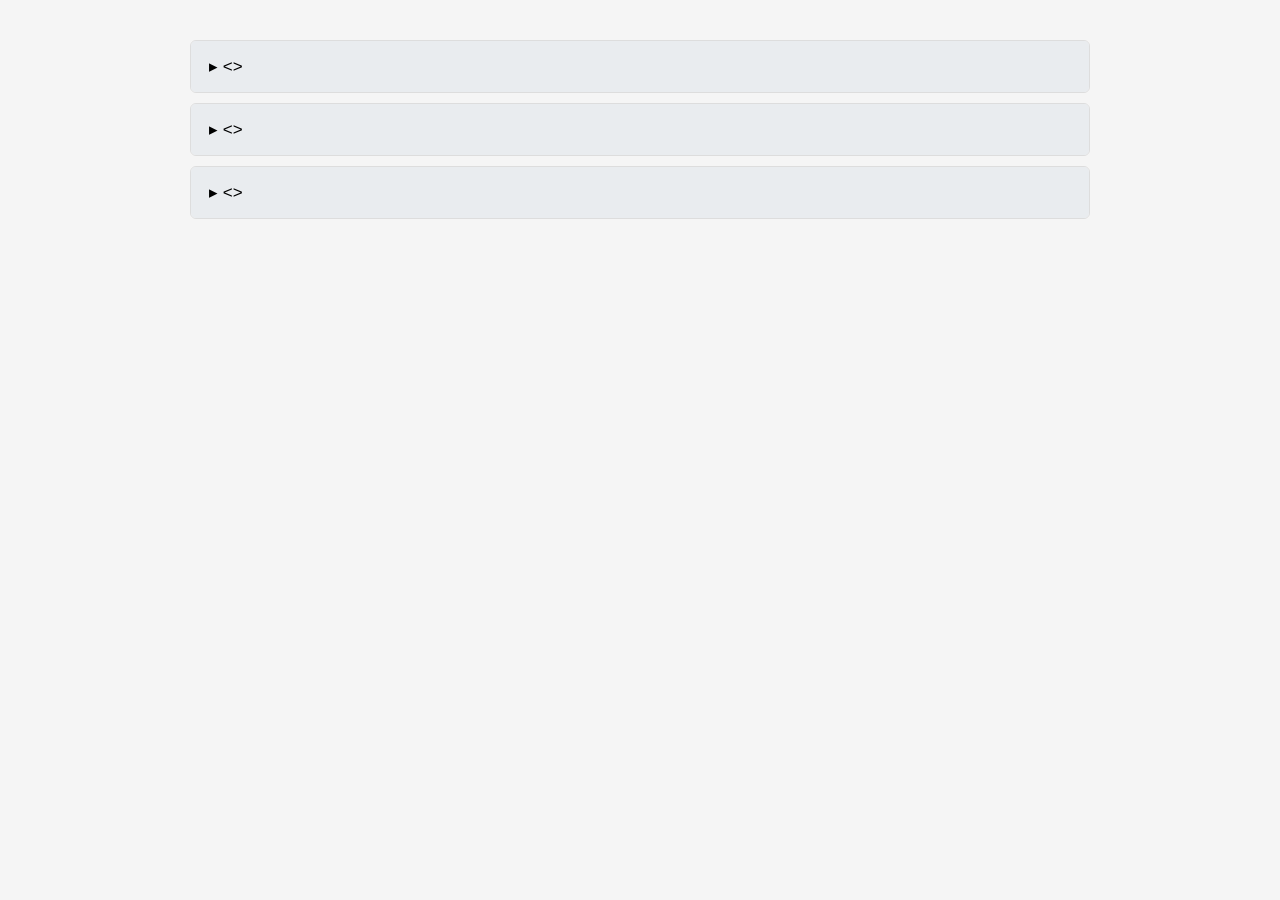
==== marco5/index.html @ 3b2f477c "Add initial HTML structure for social forums" ====
<!DOCTYPE html>
<html lang="pt-BR">
<head>
<meta charset="UTF-8">
<title>Fóruns de Participação Social</title>

<style>
body{
    font-family: Arial, sans-serif;
    max-width:900px;
    margin:40px auto;
    padding:0 20px;
    background:#f5f5f5;
}

.accordion{
    margin-bottom:10px;
    border:1px solid #ddd;
    border-radius:6px;
    overflow:hidden;
    background:#fff;
}

.accordion button{
    width:100%;
    padding:15px 18px;
    border:none;
    background:#e9ecef;
    text-align:left;
    font-size:17px;
    cursor:pointer;
    transition:.2s;
}

.accordion button:hover{
    background:#dde2e6;
}

.content{
    display:none;
    padding:18px;
    border-top:1px solid #ddd;
}

.content p{
    margin-top:0;
}

.content a{
    color:#0056b3;
    text-decoration:none;
}

.content a:hover{
    text-decoration:underline;
}
</style>
</head>

<body>

<div class="accordion">
    <button>&#9656; <<Estado>></button>
    <div class="content">
        <p><<descricao>></p>
        <a href="LINK_DA_PORTARIA" target="_blank">
            Acessar portaria
        </a>
    </div>
</div>

<div class="accordion">
    <button>&#9656; <<Estado>></button>
    <div class="content">
        <p><<descricao>></p>
        <a href="LINK_DA_PORTARIA" target="_blank">
            Acessar portaria
        </a>
    </div>
</div>

<div class="accordion">
    <button>&#9656; <<Estado>></button>
    <div class="content">
        <p><<descricao>></p>
        <a href="LINK_DA_PORTARIA" target="_blank">
            Acessar portaria
        </a>
    </div>
</div>

<script>
document.querySelectorAll(".accordion button").forEach(btn=>{
    btn.addEventListener("click",function(){

        const content=this.nextElementSibling;

        document.querySelectorAll(".content").forEach(c=>{
            if(c!==content) c.style.display="none";
        });

        document.querySelectorAll(".accordion button").forEach(b=>{
            if(b!==this) b.innerHTML="&#9656; "+b.textContent.replace("▼ ","").replace("▶ ","");
        });

        if(content.style.display==="block"){
            content.style.display="none";
            this.innerHTML="&#9656; "+this.textContent.replace("▼ ","").replace("▶ ","");
        }else{
            content.style.display="block";
            this.innerHTML="&#9662; "+this.textContent.replace("▼ ","").replace("▶ ","");
        }
    });
});
</script>

</body>
</html>
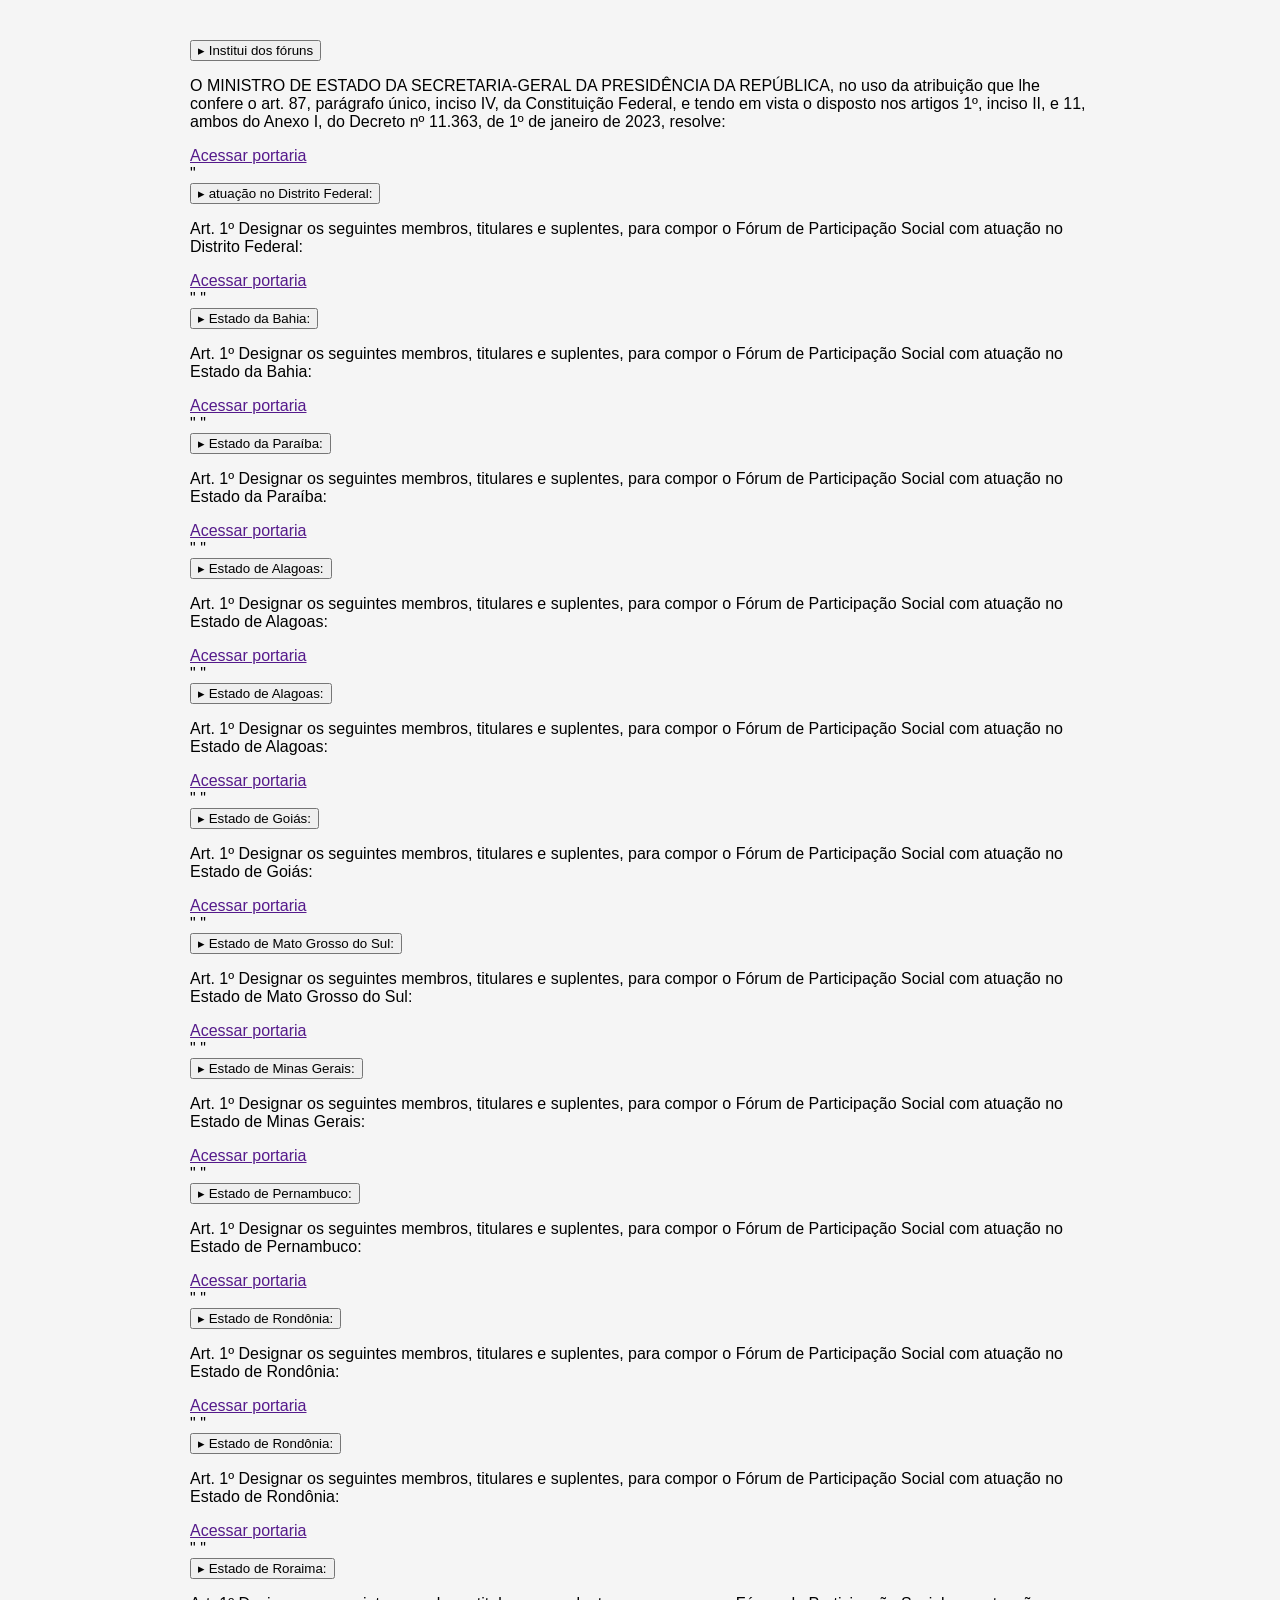
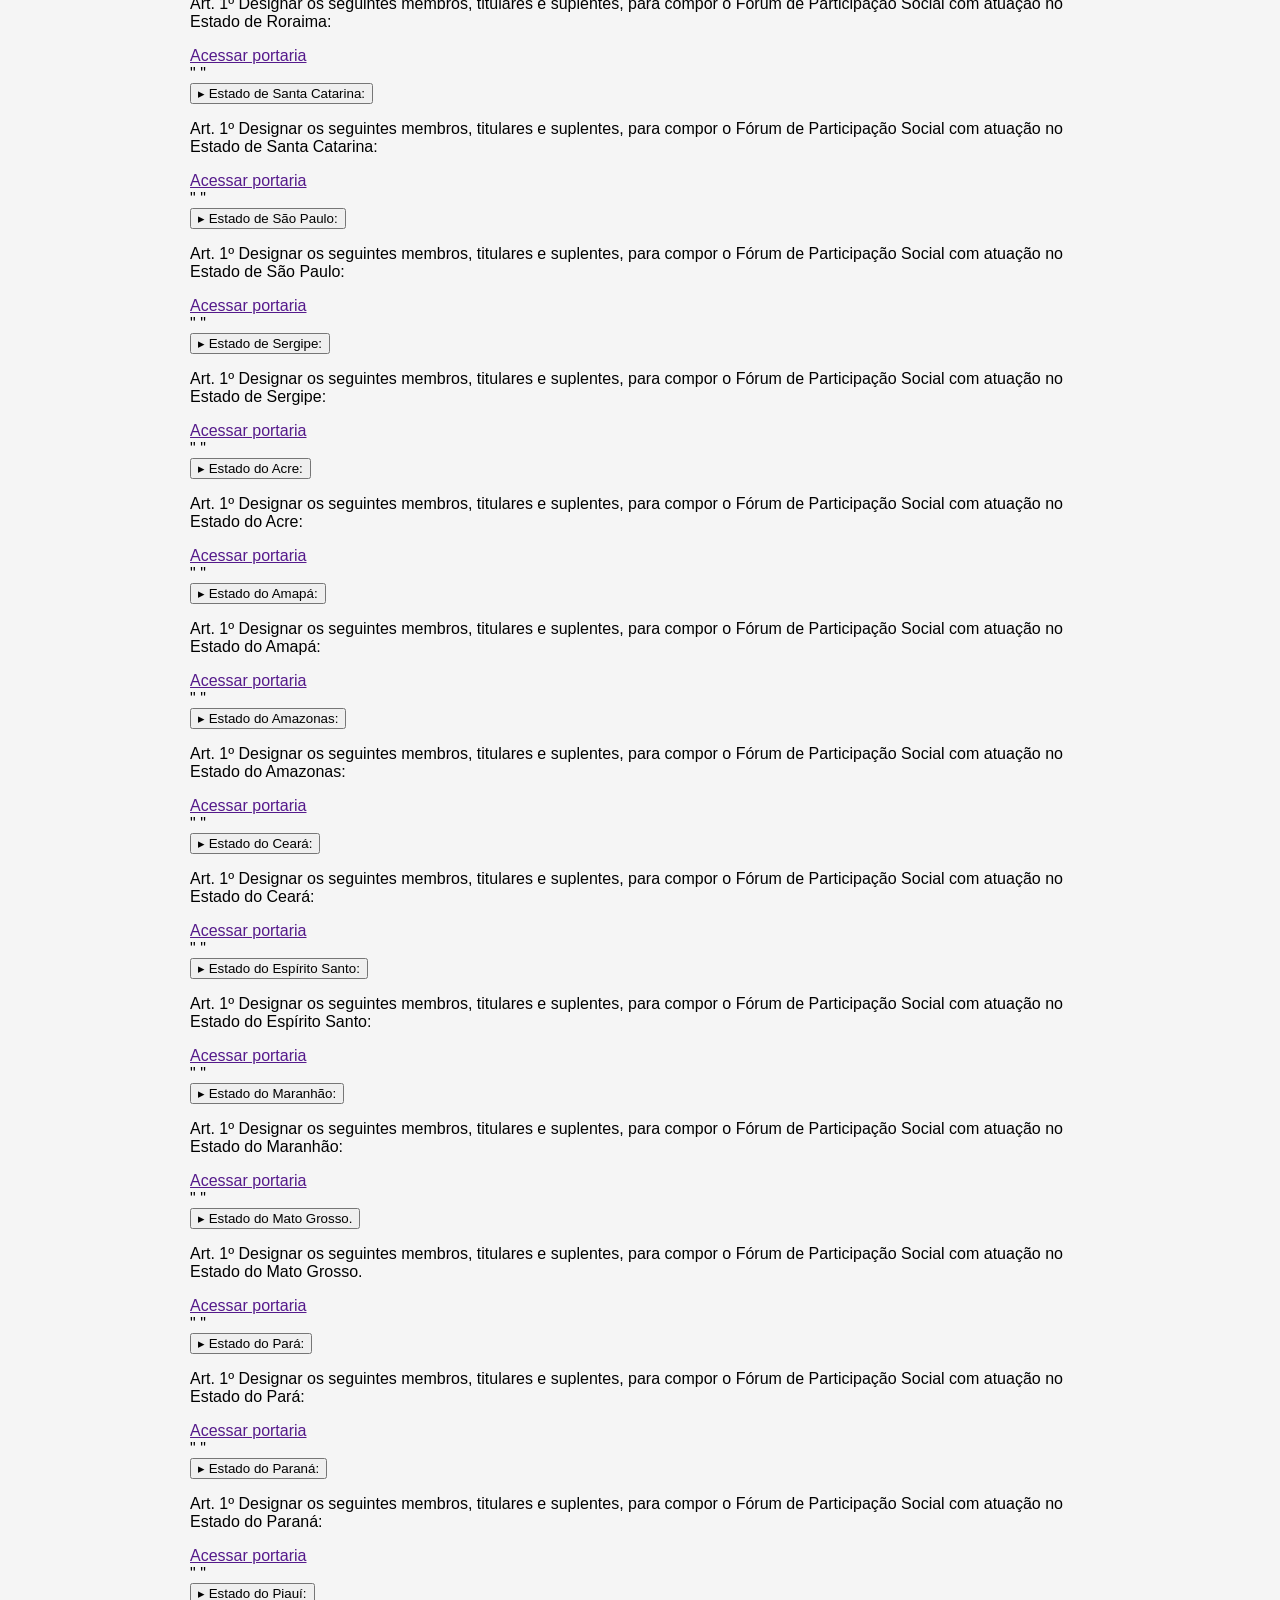
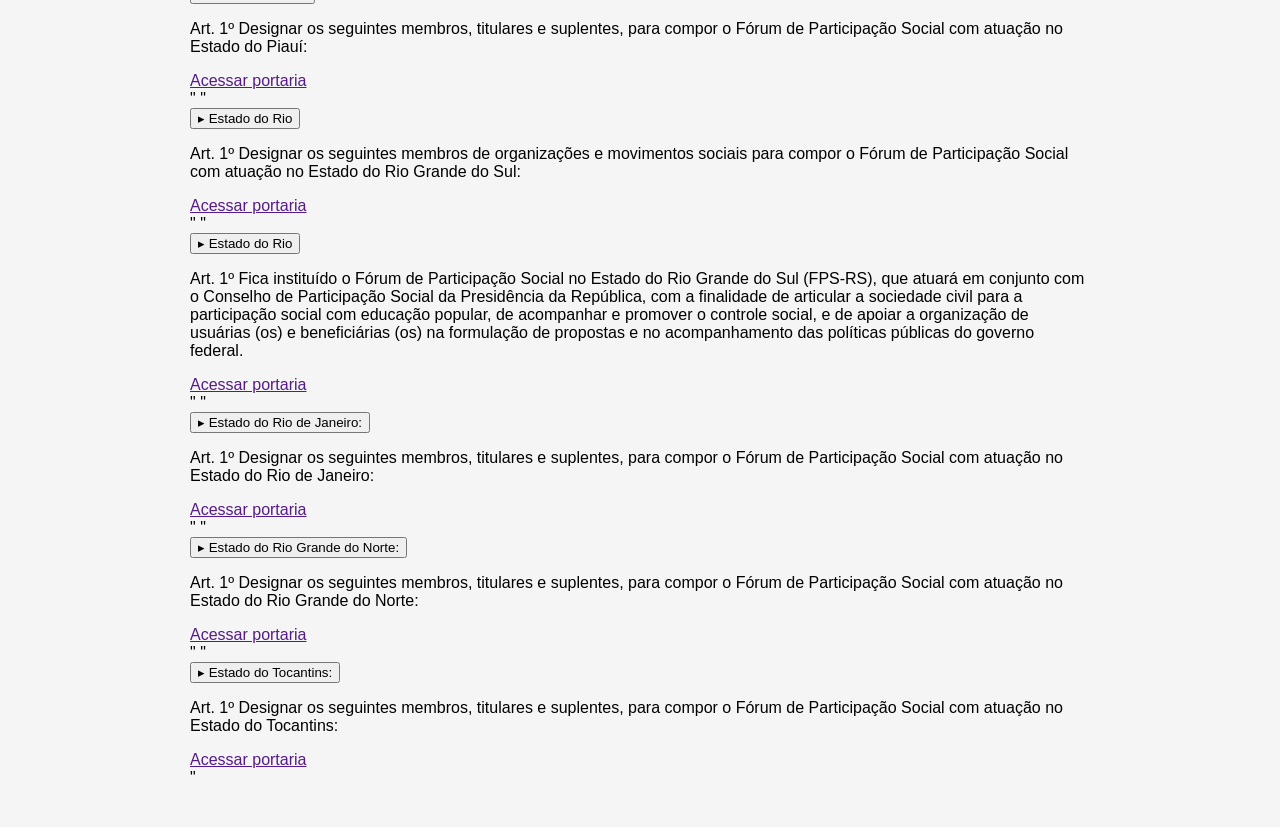
==== commit 4c6b0db5: "Refactor accordion sections in index.html" ====
--- a/marco5/index.html
+++ b/marco5/index.html
@@ -59,35 +59,326 @@
 
 <body>
 
-<div class="accordion">
-    <button>&#9656; <<Estado>></button>
-    <div class="content">
-        <p><<descricao>></p>
-        <a href="LINK_DA_PORTARIA" target="_blank">
+<div class=""accordion"">
+    <button>&#9656; Institui dos fóruns</button>
+    <div class=""content"">
+        <p>O MINISTRO DE ESTADO DA SECRETARIA-GERAL DA PRESIDÊNCIA DA REPÚBLICA, no 
+uso da atribuição que lhe confere o art. 87, parágrafo único, inciso IV, da 
+Constituição Federal, e tendo em vista o disposto nos artigos 1º, inciso 
+II, e 11, ambos do Anexo I, do Decreto nº 11.363, de 1º de janeiro de 2023, 
+resolve:</p>
+        <a href=""https://www.in.gov.br/web/dou/-/portaria-sg/pr-n-188-de-22-de-outubro-de-2024-591925612"" target=""_blank"">
             Acessar portaria
         </a>
     </div>
 </div>
 
-<div class="accordion">
-    <button>&#9656; <<Estado>></button>
-    <div class="content">
-        <p><<descricao>></p>
-        <a href="LINK_DA_PORTARIA" target="_blank">
-            Acessar portaria
-        </a>
-    </div>
-</div>
-
-<div class="accordion">
-    <button>&#9656; <<Estado>></button>
-    <div class="content">
-        <p><<descricao>></p>
-        <a href="LINK_DA_PORTARIA" target="_blank">
-            Acessar portaria
-        </a>
-    </div>
-</div>
+"<div class=""accordion"">
+    <button>&#9656; atuação no Distrito Federal:</button>
+    <div class=""content"">
+        <p>Art. 1º Designar os seguintes membros, titulares e suplentes, para compor o 
+Fórum de Participação Social com atuação no Distrito Federal:</p>
+        <a href=""https://www.in.gov.br/web/dou/-/portaria-n-17-de-21-de-marco-de-2025-619368744"" target=""_blank"">
+            Acessar portaria
+        </a>
+    </div>
+</div>"
+"<div class=""accordion"">
+    <button>&#9656; Estado da Bahia:</button>
+    <div class=""content"">
+        <p>Art. 1º Designar os seguintes membros, titulares e suplentes, para compor o 
+Fórum de Participação Social com atuação no Estado da Bahia:</p>
+        <a href=""https://www.in.gov.br/web/dou/-/portaria-n-24-de-21-de-marco-de-2025-619354688"" target=""_blank"">
+            Acessar portaria
+        </a>
+    </div>
+</div>"
+"<div class=""accordion"">
+    <button>&#9656; Estado da Paraíba:</button>
+    <div class=""content"">
+        <p>Art. 1º Designar os seguintes membros, titulares e suplentes, para compor o 
+Fórum de Participação Social com atuação no Estado da Paraíba:</p>
+        <a href=""https://www.in.gov.br/web/dou/-/portaria-n-33-de-21-de-marco-de-2025-619382824"" target=""_blank"">
+            Acessar portaria
+        </a>
+    </div>
+</div>"
+"<div class=""accordion"">
+    <button>&#9656; Estado de Alagoas:</button>
+    <div class=""content"">
+        <p>Art. 1º Designar os seguintes membros, titulares e suplentes, para compor o 
+Fórum de Participação Social com atuação no Estado de Alagoas:</p>
+        <a href=""https://www.in.gov.br/web/dou/-/portaria-n-10-de-20-de-marco-de-2025-619234048"" target=""_blank"">
+            Acessar portaria
+        </a>
+    </div>
+</div>"
+"<div class=""accordion"">
+    <button>&#9656; Estado de Alagoas:</button>
+    <div class=""content"">
+        <p>Art. 1º Designar os seguintes membros, titulares e suplentes, para compor o 
+Fórum de Participação Social com atuação no Estado de Alagoas:</p>
+        <a href=""https://www.in.gov.br/web/dou/-/portaria-n-10-de-20-de-marco-de-2025-619234048"" target=""_blank"">
+            Acessar portaria
+        </a>
+    </div>
+</div>"
+"<div class=""accordion"">
+    <button>&#9656; Estado de Goiás:</button>
+    <div class=""content"">
+        <p>Art. 1º Designar os seguintes membros, titulares e suplentes, para compor o 
+Fórum de Participação Social com atuação no Estado de Goiás:</p>
+        <a href=""https://www.in.gov.br/web/dou/-/portaria-n-16-de-21-de-marco-de-2025-619354767"" target=""_blank"">
+            Acessar portaria
+        </a>
+    </div>
+</div>"
+"<div class=""accordion"">
+    <button>&#9656; Estado de Mato Grosso do Sul:</button>
+    <div class=""content"">
+        <p>Art. 1º Designar os seguintes membros, titulares e suplentes, para compor o 
+Fórum de Participação Social com atuação no Estado de Mato Grosso do Sul:</p>
+        <a href=""https://www.in.gov.br/web/dou/-/portaria-n-14-de-21-de-marco-de-2025-619376179"" target=""_blank"">
+            Acessar portaria
+        </a>
+    </div>
+</div>"
+"<div class=""accordion"">
+    <button>&#9656; Estado de Minas Gerais:</button>
+    <div class=""content"">
+        <p>Art. 1º Designar os seguintes membros, titulares e suplentes, para compor o 
+Fórum de Participação Social com atuação no Estado de Minas Gerais:</p>
+        <a href=""https://www.in.gov.br/web/dou/-/portaria-n-21-de-21-de-marco-de-2025-619326173"" target=""_blank"">
+            Acessar portaria
+        </a>
+    </div>
+</div>"
+"<div class=""accordion"">
+    <button>&#9656; Estado de Pernambuco:</button>
+    <div class=""content"">
+        <p>Art. 1º Designar os seguintes membros, titulares e suplentes, para compor o 
+Fórum de Participação Social com atuação no Estado de Pernambuco:</p>
+        <a href=""https://www.in.gov.br/web/dou/-/portaria-n-28-de-21-de-marco-de-2025-619338937"" target=""_blank"">
+            Acessar portaria
+        </a>
+    </div>
+</div>"
+"<div class=""accordion"">
+    <button>&#9656; Estado de Rondônia:</button>
+    <div class=""content"">
+        <p>Art. 1º Designar os seguintes membros, titulares e suplentes, para compor o 
+Fórum de Participação Social com atuação no Estado de Rondônia:</p>
+        <a href=""https://www.in.gov.br/web/dou/-/portaria-n-29-de-21-de-marco-de-2025-619320744"" target=""_blank"">
+            Acessar portaria
+        </a>
+    </div>
+</div>"
+"<div class=""accordion"">
+    <button>&#9656; Estado de Rondônia:</button>
+    <div class=""content"">
+        <p>Art. 1º Designar os seguintes membros, titulares e suplentes, para compor o 
+Fórum de Participação Social com atuação no Estado de Rondônia:</p>
+        <a href=""https://www.in.gov.br/web/dou/-/portaria-n-29-de-21-de-marco-de-2025-619320744"" target=""_blank"">
+            Acessar portaria
+        </a>
+    </div>
+</div>"
+"<div class=""accordion"">
+    <button>&#9656; Estado de Roraima:</button>
+    <div class=""content"">
+        <p>Art. 1º Designar os seguintes membros, titulares e suplentes, para compor o 
+Fórum de Participação Social com atuação no Estado de Roraima:</p>
+        <a href=""https://www.in.gov.br/web/dou/-/portaria-n-32-de-21-de-marco-de-2025-619337889"" target=""_blank"">
+            Acessar portaria
+        </a>
+    </div>
+</div>"
+"<div class=""accordion"">
+    <button>&#9656; Estado de Santa Catarina:</button>
+    <div class=""content"">
+        <p>Art. 1º Designar os seguintes membros, titulares e suplentes, para compor o 
+Fórum de Participação Social com atuação no Estado de Santa Catarina:</p>
+        <a href=""https://www.in.gov.br/web/dou/-/portaria-n-30-de-21-de-marco-de-2025-619344965"" target=""_blank"">
+            Acessar portaria
+        </a>
+    </div>
+</div>"
+"<div class=""accordion"">
+    <button>&#9656; Estado de São Paulo:</button>
+    <div class=""content"">
+        <p>Art. 1º Designar os seguintes membros, titulares e suplentes, para compor o 
+Fórum de Participação Social com atuação no Estado de São Paulo:</p>
+        <a href=""https://www.in.gov.br/web/dou/-/portaria-n-12-de-21-de-marco-de-2025-619386074"" target=""_blank"">
+            Acessar portaria
+        </a>
+    </div>
+</div>"
+"<div class=""accordion"">
+    <button>&#9656; Estado de Sergipe:</button>
+    <div class=""content"">
+        <p>Art. 1º Designar os seguintes membros, titulares e suplentes, para compor o 
+Fórum de Participação Social com atuação no Estado de Sergipe:</p>
+        <a href=""https://www.in.gov.br/web/dou/-/portaria-n-23-de-21-de-marco-de-2025-619385995"" target=""_blank"">
+            Acessar portaria
+        </a>
+    </div>
+</div>"
+"<div class=""accordion"">
+    <button>&#9656; Estado do Acre:</button>
+    <div class=""content"">
+        <p>Art. 1º Designar os seguintes membros, titulares e suplentes, para compor o 
+Fórum de Participação Social com atuação no Estado do Acre:</p>
+        <a href=""https://www.in.gov.br/web/dou/-/portaria-n-27-de-21-de-marco-de-2025-619349740"" target=""_blank"">
+            Acessar portaria
+        </a>
+    </div>
+</div>"
+"<div class=""accordion"">
+    <button>&#9656; Estado do Amapá:</button>
+    <div class=""content"">
+        <p>Art. 1º Designar os seguintes membros, titulares e suplentes, para compor o 
+Fórum de Participação Social com atuação no Estado do Amapá:</p>
+        <a href=""https://www.in.gov.br/web/dou/-/portaria-n-35-de-21-de-marco-de-2025-619322351"" target=""_blank"">
+            Acessar portaria
+        </a>
+    </div>
+</div>"
+"<div class=""accordion"">
+    <button>&#9656; Estado do Amazonas:</button>
+    <div class=""content"">
+        <p>Art. 1º Designar os seguintes membros, titulares e suplentes, para compor o 
+Fórum de Participação Social com atuação no Estado do Amazonas:</p>
+        <a href=""https://www.in.gov.br/web/dou/-/portaria-n-25-de-21-de-marco-de-2025-619347131"" target=""_blank"">
+            Acessar portaria
+        </a>
+    </div>
+</div>"
+"<div class=""accordion"">
+    <button>&#9656; Estado do Ceará:</button>
+    <div class=""content"">
+        <p>Art. 1º Designar os seguintes membros, titulares e suplentes, para compor o 
+Fórum de Participação Social com atuação no Estado do Ceará:</p>
+        <a href=""https://www.in.gov.br/web/dou/-/portaria-n-36-de-21-de-marco-de-2025-619362718"" target=""_blank"">
+            Acessar portaria
+        </a>
+    </div>
+</div>"
+"<div class=""accordion"">
+    <button>&#9656; Estado do Espírito Santo:</button>
+    <div class=""content"">
+        <p>Art. 1º Designar os seguintes membros, titulares e suplentes, para compor o 
+Fórum de Participação Social com atuação no Estado do Espírito Santo:</p>
+        <a href=""https://www.in.gov.br/web/dou/-/portaria-n-22-de-21-de-marco-de-2025-619361778"" target=""_blank"">
+            Acessar portaria
+        </a>
+    </div>
+</div>"
+"<div class=""accordion"">
+    <button>&#9656; Estado do Maranhão:</button>
+    <div class=""content"">
+        <p>Art. 1º Designar os seguintes membros, titulares e suplentes, para compor o 
+Fórum de Participação Social com atuação no Estado do Maranhão:</p>
+        <a href=""https://www.in.gov.br/web/dou/-/portaria-n-18-de-21-de-marco-de-2025-619379592"" target=""_blank"">
+            Acessar portaria
+        </a>
+    </div>
+</div>"
+"<div class=""accordion"">
+    <button>&#9656; Estado do Mato Grosso.</button>
+    <div class=""content"">
+        <p>Art. 1º Designar os seguintes membros, titulares e suplentes, para compor o 
+Fórum de Participação Social com atuação no Estado do Mato Grosso.</p>
+        <a href=""https://www.in.gov.br/web/dou/-/portaria-n-13-de-21-de-marco-de-2025-619331248"" target=""_blank"">
+            Acessar portaria
+        </a>
+    </div>
+</div>"
+"<div class=""accordion"">
+    <button>&#9656; Estado do Pará:</button>
+    <div class=""content"">
+        <p>Art. 1º Designar os seguintes membros, titulares e suplentes, para compor o 
+Fórum de Participação Social com atuação no Estado do Pará:</p>
+        <a href=""https://www.in.gov.br/web/dou/-/portaria-n-34-de-21-de-marco-de-2025-619379457"" target=""_blank"">
+            Acessar portaria
+        </a>
+    </div>
+</div>"
+"<div class=""accordion"">
+    <button>&#9656; Estado do Paraná:</button>
+    <div class=""content"">
+        <p>Art. 1º Designar os seguintes membros, titulares e suplentes, para compor o 
+Fórum de Participação Social com atuação no Estado do Paraná:</p>
+        <a href=""https://www.in.gov.br/web/dou/-/portaria-n-31-de-21-de-marco-de-2025-619347048"" target=""_blank"">
+            Acessar portaria
+        </a>
+    </div>
+</div>"
+"<div class=""accordion"">
+    <button>&#9656; Estado do Piauí:</button>
+    <div class=""content"">
+        <p>Art. 1º Designar os seguintes membros, titulares e suplentes, para compor o 
+Fórum de Participação Social com atuação no Estado do Piauí:</p>
+        <a href=""https://www.in.gov.br/web/dou/-/portaria-n-20-de-21-de-marco-de-2025-619362808"" target=""_blank"">
+            Acessar portaria
+        </a>
+    </div>
+</div>"
+"<div class=""accordion"">
+    <button>&#9656; Estado do Rio </button>
+    <div class=""content"">
+        <p>Art. 1º Designar os seguintes membros de organizações e movimentos sociais 
+para compor o Fórum de Participação Social com atuação no Estado do Rio 
+Grande do Sul:</p>
+        <a href=""https://www.in.gov.br/web/dou/-/portaria-n-37-de-21-de-marco-de-2025-619328251"" target=""_blank"">
+            Acessar portaria
+        </a>
+    </div>
+</div>"
+"<div class=""accordion"">
+    <button>&#9656; Estado do Rio </button>
+    <div class=""content"">
+        <p>Art. 1º Fica instituído o Fórum de Participação Social no Estado do Rio 
+Grande do Sul (FPS-RS), que atuará em conjunto com o Conselho de 
+Participação Social da Presidência da República, com a finalidade de 
+articular a sociedade civil para a participação social com educação 
+popular, de acompanhar e promover o controle social, e de apoiar a 
+organização de usuárias (os) e beneficiárias (os) na formulação de 
+propostas e no acompanhamento das políticas públicas do governo federal.</p>
+        <a href=""https://www.in.gov.br/web/dou/-/portaria-sg/pr-n-181-de-28-de-maio-de-2024-562750610"" target=""_blank"">
+            Acessar portaria
+        </a>
+    </div>
+</div>"
+"<div class=""accordion"">
+    <button>&#9656; Estado do Rio de Janeiro:</button>
+    <div class=""content"">
+        <p>Art. 1º Designar os seguintes membros, titulares e suplentes, para compor o 
+Fórum de Participação Social com atuação no Estado do Rio de Janeiro:</p>
+        <a href=""https://www.in.gov.br/web/dou/-/portaria-n-19-de-21-de-marco-de-2025-619328335"" target=""_blank"">
+            Acessar portaria
+        </a>
+    </div>
+</div>"
+"<div class=""accordion"">
+    <button>&#9656; Estado do Rio Grande do Norte:</button>
+    <div class=""content"">
+        <p>Art. 1º Designar os seguintes membros, titulares e suplentes, para compor o 
+Fórum de Participação Social com atuação no Estado do Rio Grande do Norte:</p>
+        <a href=""https://www.in.gov.br/web/dou/-/portaria-n-26-de-21-de-marco-de-2025-619337963"" target=""_blank"">
+            Acessar portaria
+        </a>
+    </div>
+</div>"
+"<div class=""accordion"">
+    <button>&#9656; Estado do Tocantins:</button>
+    <div class=""content"">
+        <p>Art. 1º Designar os seguintes membros, titulares e suplentes, para compor o 
+Fórum de Participação Social com atuação no Estado do Tocantins:</p>
+        <a href=""https://www.in.gov.br/web/dou/-/portaria-n-15-de-21-de-marco-de-2025-619326252"" target=""_blank"">
+            Acessar portaria
+        </a>
+    </div>
+</div>"
 
 <script>
 document.querySelectorAll(".accordion button").forEach(btn=>{
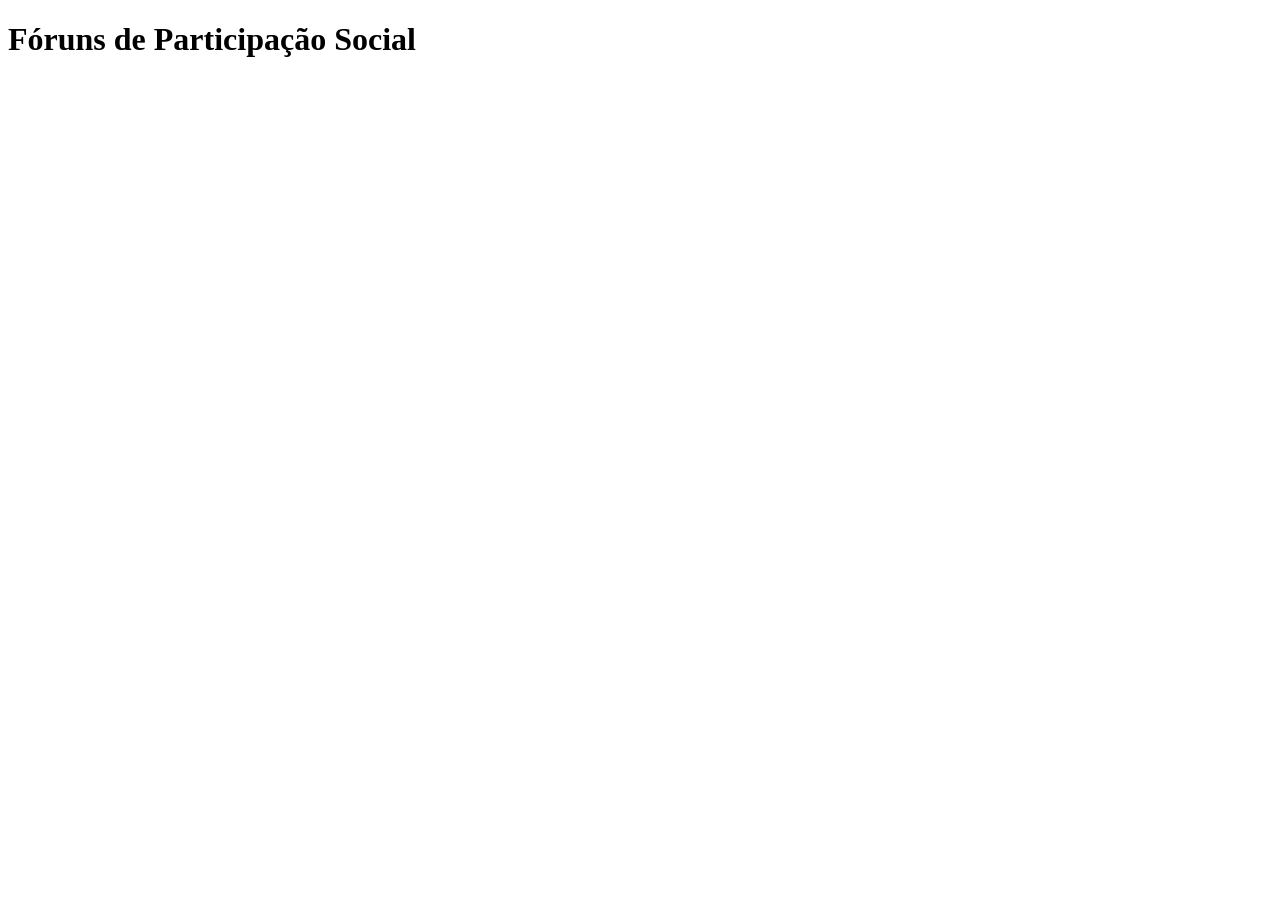
==== commit 462550ff: "Refactor HTML structure and link external styles/scripts" ====
--- a/marco5/index.html
+++ b/marco5/index.html
@@ -1,409 +1,21 @@
 <!DOCTYPE html>
 <html lang="pt-BR">
+
 <head>
-<meta charset="UTF-8">
-<title>Fóruns de Participação Social</title>
+    <meta charset="UTF-8">
+    <meta name="viewport" content="width=device-width, initial-scale=1.0">
+    <title>Fóruns de Participação Social</title>
 
-<style>
-body{
-    font-family: Arial, sans-serif;
-    max-width:900px;
-    margin:40px auto;
-    padding:0 20px;
-    background:#f5f5f5;
-}
-
-.accordion{
-    margin-bottom:10px;
-    border:1px solid #ddd;
-    border-radius:6px;
-    overflow:hidden;
-    background:#fff;
-}
-
-.accordion button{
-    width:100%;
-    padding:15px 18px;
-    border:none;
-    background:#e9ecef;
-    text-align:left;
-    font-size:17px;
-    cursor:pointer;
-    transition:.2s;
-}
-
-.accordion button:hover{
-    background:#dde2e6;
-}
-
-.content{
-    display:none;
-    padding:18px;
-    border-top:1px solid #ddd;
-}
-
-.content p{
-    margin-top:0;
-}
-
-.content a{
-    color:#0056b3;
-    text-decoration:none;
-}
-
-.content a:hover{
-    text-decoration:underline;
-}
-</style>
+    <link rel="stylesheet" href="style.css">
 </head>
 
 <body>
 
-<div class=""accordion"">
-    <button>&#9656; Institui dos fóruns</button>
-    <div class=""content"">
-        <p>O MINISTRO DE ESTADO DA SECRETARIA-GERAL DA PRESIDÊNCIA DA REPÚBLICA, no 
-uso da atribuição que lhe confere o art. 87, parágrafo único, inciso IV, da 
-Constituição Federal, e tendo em vista o disposto nos artigos 1º, inciso 
-II, e 11, ambos do Anexo I, do Decreto nº 11.363, de 1º de janeiro de 2023, 
-resolve:</p>
-        <a href=""https://www.in.gov.br/web/dou/-/portaria-sg/pr-n-188-de-22-de-outubro-de-2024-591925612"" target=""_blank"">
-            Acessar portaria
-        </a>
-    </div>
-</div>
+    <h1>Fóruns de Participação Social</h1>
 
-"<div class=""accordion"">
-    <button>&#9656; atuação no Distrito Federal:</button>
-    <div class=""content"">
-        <p>Art. 1º Designar os seguintes membros, titulares e suplentes, para compor o 
-Fórum de Participação Social com atuação no Distrito Federal:</p>
-        <a href=""https://www.in.gov.br/web/dou/-/portaria-n-17-de-21-de-marco-de-2025-619368744"" target=""_blank"">
-            Acessar portaria
-        </a>
-    </div>
-</div>"
-"<div class=""accordion"">
-    <button>&#9656; Estado da Bahia:</button>
-    <div class=""content"">
-        <p>Art. 1º Designar os seguintes membros, titulares e suplentes, para compor o 
-Fórum de Participação Social com atuação no Estado da Bahia:</p>
-        <a href=""https://www.in.gov.br/web/dou/-/portaria-n-24-de-21-de-marco-de-2025-619354688"" target=""_blank"">
-            Acessar portaria
-        </a>
-    </div>
-</div>"
-"<div class=""accordion"">
-    <button>&#9656; Estado da Paraíba:</button>
-    <div class=""content"">
-        <p>Art. 1º Designar os seguintes membros, titulares e suplentes, para compor o 
-Fórum de Participação Social com atuação no Estado da Paraíba:</p>
-        <a href=""https://www.in.gov.br/web/dou/-/portaria-n-33-de-21-de-marco-de-2025-619382824"" target=""_blank"">
-            Acessar portaria
-        </a>
-    </div>
-</div>"
-"<div class=""accordion"">
-    <button>&#9656; Estado de Alagoas:</button>
-    <div class=""content"">
-        <p>Art. 1º Designar os seguintes membros, titulares e suplentes, para compor o 
-Fórum de Participação Social com atuação no Estado de Alagoas:</p>
-        <a href=""https://www.in.gov.br/web/dou/-/portaria-n-10-de-20-de-marco-de-2025-619234048"" target=""_blank"">
-            Acessar portaria
-        </a>
-    </div>
-</div>"
-"<div class=""accordion"">
-    <button>&#9656; Estado de Alagoas:</button>
-    <div class=""content"">
-        <p>Art. 1º Designar os seguintes membros, titulares e suplentes, para compor o 
-Fórum de Participação Social com atuação no Estado de Alagoas:</p>
-        <a href=""https://www.in.gov.br/web/dou/-/portaria-n-10-de-20-de-marco-de-2025-619234048"" target=""_blank"">
-            Acessar portaria
-        </a>
-    </div>
-</div>"
-"<div class=""accordion"">
-    <button>&#9656; Estado de Goiás:</button>
-    <div class=""content"">
-        <p>Art. 1º Designar os seguintes membros, titulares e suplentes, para compor o 
-Fórum de Participação Social com atuação no Estado de Goiás:</p>
-        <a href=""https://www.in.gov.br/web/dou/-/portaria-n-16-de-21-de-marco-de-2025-619354767"" target=""_blank"">
-            Acessar portaria
-        </a>
-    </div>
-</div>"
-"<div class=""accordion"">
-    <button>&#9656; Estado de Mato Grosso do Sul:</button>
-    <div class=""content"">
-        <p>Art. 1º Designar os seguintes membros, titulares e suplentes, para compor o 
-Fórum de Participação Social com atuação no Estado de Mato Grosso do Sul:</p>
-        <a href=""https://www.in.gov.br/web/dou/-/portaria-n-14-de-21-de-marco-de-2025-619376179"" target=""_blank"">
-            Acessar portaria
-        </a>
-    </div>
-</div>"
-"<div class=""accordion"">
-    <button>&#9656; Estado de Minas Gerais:</button>
-    <div class=""content"">
-        <p>Art. 1º Designar os seguintes membros, titulares e suplentes, para compor o 
-Fórum de Participação Social com atuação no Estado de Minas Gerais:</p>
-        <a href=""https://www.in.gov.br/web/dou/-/portaria-n-21-de-21-de-marco-de-2025-619326173"" target=""_blank"">
-            Acessar portaria
-        </a>
-    </div>
-</div>"
-"<div class=""accordion"">
-    <button>&#9656; Estado de Pernambuco:</button>
-    <div class=""content"">
-        <p>Art. 1º Designar os seguintes membros, titulares e suplentes, para compor o 
-Fórum de Participação Social com atuação no Estado de Pernambuco:</p>
-        <a href=""https://www.in.gov.br/web/dou/-/portaria-n-28-de-21-de-marco-de-2025-619338937"" target=""_blank"">
-            Acessar portaria
-        </a>
-    </div>
-</div>"
-"<div class=""accordion"">
-    <button>&#9656; Estado de Rondônia:</button>
-    <div class=""content"">
-        <p>Art. 1º Designar os seguintes membros, titulares e suplentes, para compor o 
-Fórum de Participação Social com atuação no Estado de Rondônia:</p>
-        <a href=""https://www.in.gov.br/web/dou/-/portaria-n-29-de-21-de-marco-de-2025-619320744"" target=""_blank"">
-            Acessar portaria
-        </a>
-    </div>
-</div>"
-"<div class=""accordion"">
-    <button>&#9656; Estado de Rondônia:</button>
-    <div class=""content"">
-        <p>Art. 1º Designar os seguintes membros, titulares e suplentes, para compor o 
-Fórum de Participação Social com atuação no Estado de Rondônia:</p>
-        <a href=""https://www.in.gov.br/web/dou/-/portaria-n-29-de-21-de-marco-de-2025-619320744"" target=""_blank"">
-            Acessar portaria
-        </a>
-    </div>
-</div>"
-"<div class=""accordion"">
-    <button>&#9656; Estado de Roraima:</button>
-    <div class=""content"">
-        <p>Art. 1º Designar os seguintes membros, titulares e suplentes, para compor o 
-Fórum de Participação Social com atuação no Estado de Roraima:</p>
-        <a href=""https://www.in.gov.br/web/dou/-/portaria-n-32-de-21-de-marco-de-2025-619337889"" target=""_blank"">
-            Acessar portaria
-        </a>
-    </div>
-</div>"
-"<div class=""accordion"">
-    <button>&#9656; Estado de Santa Catarina:</button>
-    <div class=""content"">
-        <p>Art. 1º Designar os seguintes membros, titulares e suplentes, para compor o 
-Fórum de Participação Social com atuação no Estado de Santa Catarina:</p>
-        <a href=""https://www.in.gov.br/web/dou/-/portaria-n-30-de-21-de-marco-de-2025-619344965"" target=""_blank"">
-            Acessar portaria
-        </a>
-    </div>
-</div>"
-"<div class=""accordion"">
-    <button>&#9656; Estado de São Paulo:</button>
-    <div class=""content"">
-        <p>Art. 1º Designar os seguintes membros, titulares e suplentes, para compor o 
-Fórum de Participação Social com atuação no Estado de São Paulo:</p>
-        <a href=""https://www.in.gov.br/web/dou/-/portaria-n-12-de-21-de-marco-de-2025-619386074"" target=""_blank"">
-            Acessar portaria
-        </a>
-    </div>
-</div>"
-"<div class=""accordion"">
-    <button>&#9656; Estado de Sergipe:</button>
-    <div class=""content"">
-        <p>Art. 1º Designar os seguintes membros, titulares e suplentes, para compor o 
-Fórum de Participação Social com atuação no Estado de Sergipe:</p>
-        <a href=""https://www.in.gov.br/web/dou/-/portaria-n-23-de-21-de-marco-de-2025-619385995"" target=""_blank"">
-            Acessar portaria
-        </a>
-    </div>
-</div>"
-"<div class=""accordion"">
-    <button>&#9656; Estado do Acre:</button>
-    <div class=""content"">
-        <p>Art. 1º Designar os seguintes membros, titulares e suplentes, para compor o 
-Fórum de Participação Social com atuação no Estado do Acre:</p>
-        <a href=""https://www.in.gov.br/web/dou/-/portaria-n-27-de-21-de-marco-de-2025-619349740"" target=""_blank"">
-            Acessar portaria
-        </a>
-    </div>
-</div>"
-"<div class=""accordion"">
-    <button>&#9656; Estado do Amapá:</button>
-    <div class=""content"">
-        <p>Art. 1º Designar os seguintes membros, titulares e suplentes, para compor o 
-Fórum de Participação Social com atuação no Estado do Amapá:</p>
-        <a href=""https://www.in.gov.br/web/dou/-/portaria-n-35-de-21-de-marco-de-2025-619322351"" target=""_blank"">
-            Acessar portaria
-        </a>
-    </div>
-</div>"
-"<div class=""accordion"">
-    <button>&#9656; Estado do Amazonas:</button>
-    <div class=""content"">
-        <p>Art. 1º Designar os seguintes membros, titulares e suplentes, para compor o 
-Fórum de Participação Social com atuação no Estado do Amazonas:</p>
-        <a href=""https://www.in.gov.br/web/dou/-/portaria-n-25-de-21-de-marco-de-2025-619347131"" target=""_blank"">
-            Acessar portaria
-        </a>
-    </div>
-</div>"
-"<div class=""accordion"">
-    <button>&#9656; Estado do Ceará:</button>
-    <div class=""content"">
-        <p>Art. 1º Designar os seguintes membros, titulares e suplentes, para compor o 
-Fórum de Participação Social com atuação no Estado do Ceará:</p>
-        <a href=""https://www.in.gov.br/web/dou/-/portaria-n-36-de-21-de-marco-de-2025-619362718"" target=""_blank"">
-            Acessar portaria
-        </a>
-    </div>
-</div>"
-"<div class=""accordion"">
-    <button>&#9656; Estado do Espírito Santo:</button>
-    <div class=""content"">
-        <p>Art. 1º Designar os seguintes membros, titulares e suplentes, para compor o 
-Fórum de Participação Social com atuação no Estado do Espírito Santo:</p>
-        <a href=""https://www.in.gov.br/web/dou/-/portaria-n-22-de-21-de-marco-de-2025-619361778"" target=""_blank"">
-            Acessar portaria
-        </a>
-    </div>
-</div>"
-"<div class=""accordion"">
-    <button>&#9656; Estado do Maranhão:</button>
-    <div class=""content"">
-        <p>Art. 1º Designar os seguintes membros, titulares e suplentes, para compor o 
-Fórum de Participação Social com atuação no Estado do Maranhão:</p>
-        <a href=""https://www.in.gov.br/web/dou/-/portaria-n-18-de-21-de-marco-de-2025-619379592"" target=""_blank"">
-            Acessar portaria
-        </a>
-    </div>
-</div>"
-"<div class=""accordion"">
-    <button>&#9656; Estado do Mato Grosso.</button>
-    <div class=""content"">
-        <p>Art. 1º Designar os seguintes membros, titulares e suplentes, para compor o 
-Fórum de Participação Social com atuação no Estado do Mato Grosso.</p>
-        <a href=""https://www.in.gov.br/web/dou/-/portaria-n-13-de-21-de-marco-de-2025-619331248"" target=""_blank"">
-            Acessar portaria
-        </a>
-    </div>
-</div>"
-"<div class=""accordion"">
-    <button>&#9656; Estado do Pará:</button>
-    <div class=""content"">
-        <p>Art. 1º Designar os seguintes membros, titulares e suplentes, para compor o 
-Fórum de Participação Social com atuação no Estado do Pará:</p>
-        <a href=""https://www.in.gov.br/web/dou/-/portaria-n-34-de-21-de-marco-de-2025-619379457"" target=""_blank"">
-            Acessar portaria
-        </a>
-    </div>
-</div>"
-"<div class=""accordion"">
-    <button>&#9656; Estado do Paraná:</button>
-    <div class=""content"">
-        <p>Art. 1º Designar os seguintes membros, titulares e suplentes, para compor o 
-Fórum de Participação Social com atuação no Estado do Paraná:</p>
-        <a href=""https://www.in.gov.br/web/dou/-/portaria-n-31-de-21-de-marco-de-2025-619347048"" target=""_blank"">
-            Acessar portaria
-        </a>
-    </div>
-</div>"
-"<div class=""accordion"">
-    <button>&#9656; Estado do Piauí:</button>
-    <div class=""content"">
-        <p>Art. 1º Designar os seguintes membros, titulares e suplentes, para compor o 
-Fórum de Participação Social com atuação no Estado do Piauí:</p>
-        <a href=""https://www.in.gov.br/web/dou/-/portaria-n-20-de-21-de-marco-de-2025-619362808"" target=""_blank"">
-            Acessar portaria
-        </a>
-    </div>
-</div>"
-"<div class=""accordion"">
-    <button>&#9656; Estado do Rio </button>
-    <div class=""content"">
-        <p>Art. 1º Designar os seguintes membros de organizações e movimentos sociais 
-para compor o Fórum de Participação Social com atuação no Estado do Rio 
-Grande do Sul:</p>
-        <a href=""https://www.in.gov.br/web/dou/-/portaria-n-37-de-21-de-marco-de-2025-619328251"" target=""_blank"">
-            Acessar portaria
-        </a>
-    </div>
-</div>"
-"<div class=""accordion"">
-    <button>&#9656; Estado do Rio </button>
-    <div class=""content"">
-        <p>Art. 1º Fica instituído o Fórum de Participação Social no Estado do Rio 
-Grande do Sul (FPS-RS), que atuará em conjunto com o Conselho de 
-Participação Social da Presidência da República, com a finalidade de 
-articular a sociedade civil para a participação social com educação 
-popular, de acompanhar e promover o controle social, e de apoiar a 
-organização de usuárias (os) e beneficiárias (os) na formulação de 
-propostas e no acompanhamento das políticas públicas do governo federal.</p>
-        <a href=""https://www.in.gov.br/web/dou/-/portaria-sg/pr-n-181-de-28-de-maio-de-2024-562750610"" target=""_blank"">
-            Acessar portaria
-        </a>
-    </div>
-</div>"
-"<div class=""accordion"">
-    <button>&#9656; Estado do Rio de Janeiro:</button>
-    <div class=""content"">
-        <p>Art. 1º Designar os seguintes membros, titulares e suplentes, para compor o 
-Fórum de Participação Social com atuação no Estado do Rio de Janeiro:</p>
-        <a href=""https://www.in.gov.br/web/dou/-/portaria-n-19-de-21-de-marco-de-2025-619328335"" target=""_blank"">
-            Acessar portaria
-        </a>
-    </div>
-</div>"
-"<div class=""accordion"">
-    <button>&#9656; Estado do Rio Grande do Norte:</button>
-    <div class=""content"">
-        <p>Art. 1º Designar os seguintes membros, titulares e suplentes, para compor o 
-Fórum de Participação Social com atuação no Estado do Rio Grande do Norte:</p>
-        <a href=""https://www.in.gov.br/web/dou/-/portaria-n-26-de-21-de-marco-de-2025-619337963"" target=""_blank"">
-            Acessar portaria
-        </a>
-    </div>
-</div>"
-"<div class=""accordion"">
-    <button>&#9656; Estado do Tocantins:</button>
-    <div class=""content"">
-        <p>Art. 1º Designar os seguintes membros, titulares e suplentes, para compor o 
-Fórum de Participação Social com atuação no Estado do Tocantins:</p>
-        <a href=""https://www.in.gov.br/web/dou/-/portaria-n-15-de-21-de-marco-de-2025-619326252"" target=""_blank"">
-            Acessar portaria
-        </a>
-    </div>
-</div>"
+    <div id="lista"></div>
 
-<script>
-document.querySelectorAll(".accordion button").forEach(btn=>{
-    btn.addEventListener("click",function(){
-
-        const content=this.nextElementSibling;
-
-        document.querySelectorAll(".content").forEach(c=>{
-            if(c!==content) c.style.display="none";
-        });
-
-        document.querySelectorAll(".accordion button").forEach(b=>{
-            if(b!==this) b.innerHTML="&#9656; "+b.textContent.replace("▼ ","").replace("▶ ","");
-        });
-
-        if(content.style.display==="block"){
-            content.style.display="none";
-            this.innerHTML="&#9656; "+this.textContent.replace("▼ ","").replace("▶ ","");
-        }else{
-            content.style.display="block";
-            this.innerHTML="&#9662; "+this.textContent.replace("▼ ","").replace("▶ ","");
-        }
-    });
-});
-</script>
+    <script src="script.js"></script>
 
 </body>
 </html>
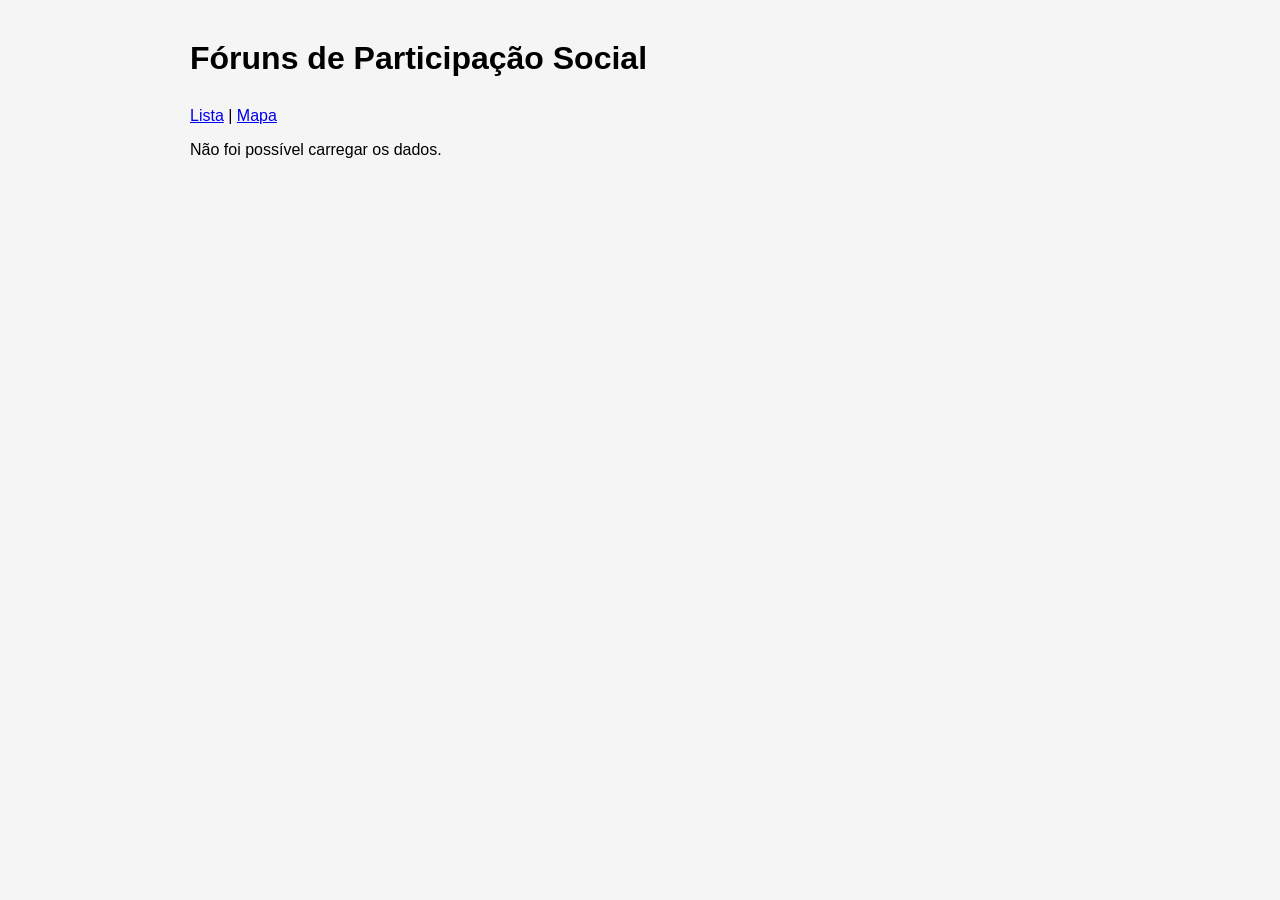
==== commit 58550b3b: "Enhance index.html with navigation links" ====
--- a/marco5/index.html
+++ b/marco5/index.html
@@ -1,9 +1,7 @@
 <!DOCTYPE html>
 <html lang="pt-BR">
-
 <head>
     <meta charset="UTF-8">
-    <meta name="viewport" content="width=device-width, initial-scale=1.0">
     <title>Fóruns de Participação Social</title>
 
     <link rel="stylesheet" href="style.css">
@@ -11,11 +9,16 @@
 
 <body>
 
-    <h1>Fóruns de Participação Social</h1>
+<h1>Fóruns de Participação Social</h1>
 
-    <div id="lista"></div>
+<nav>
+    <a href="index.html">Lista</a> |
+    <a href="mapa.html">Mapa</a>
+</nav>
 
-    <script src="script.js"></script>
+<div id="lista"></div>
+
+<script src="script.js"></script>
 
 </body>
 </html>
--- a/marco5/style.css
+++ b/marco5/style.css
@@ -0,0 +1,57 @@
+body{
+    font-family:Arial,sans-serif;
+    max-width:900px;
+    margin:40px auto;
+    padding:0 20px;
+    background:#f5f5f5;
+}
+
+h1{
+    margin-bottom:30px;
+}
+
+.accordion{
+    margin-bottom:10px;
+    border:1px solid #ddd;
+    border-radius:6px;
+    overflow:hidden;
+    background:#fff;
+}
+
+.accordion-button{
+    width:100%;
+    padding:15px 18px;
+    border:none;
+    background:#e9ecef;
+    text-align:left;
+    cursor:pointer;
+    font-size:17px;
+    transition:background .2s;
+}
+
+.accordion-button:hover{
+    background:#dde2e6;
+}
+
+.content{
+    display:none;
+    padding:18px;
+    border-top:1px solid #ddd;
+}
+
+.accordion.active .content{
+    display:block;
+}
+
+.content p{
+    margin-top:0;
+}
+
+.content a{
+    color:#0056b3;
+    text-decoration:none;
+}
+
+.content a:hover{
+    text-decoration:underline;
+}
